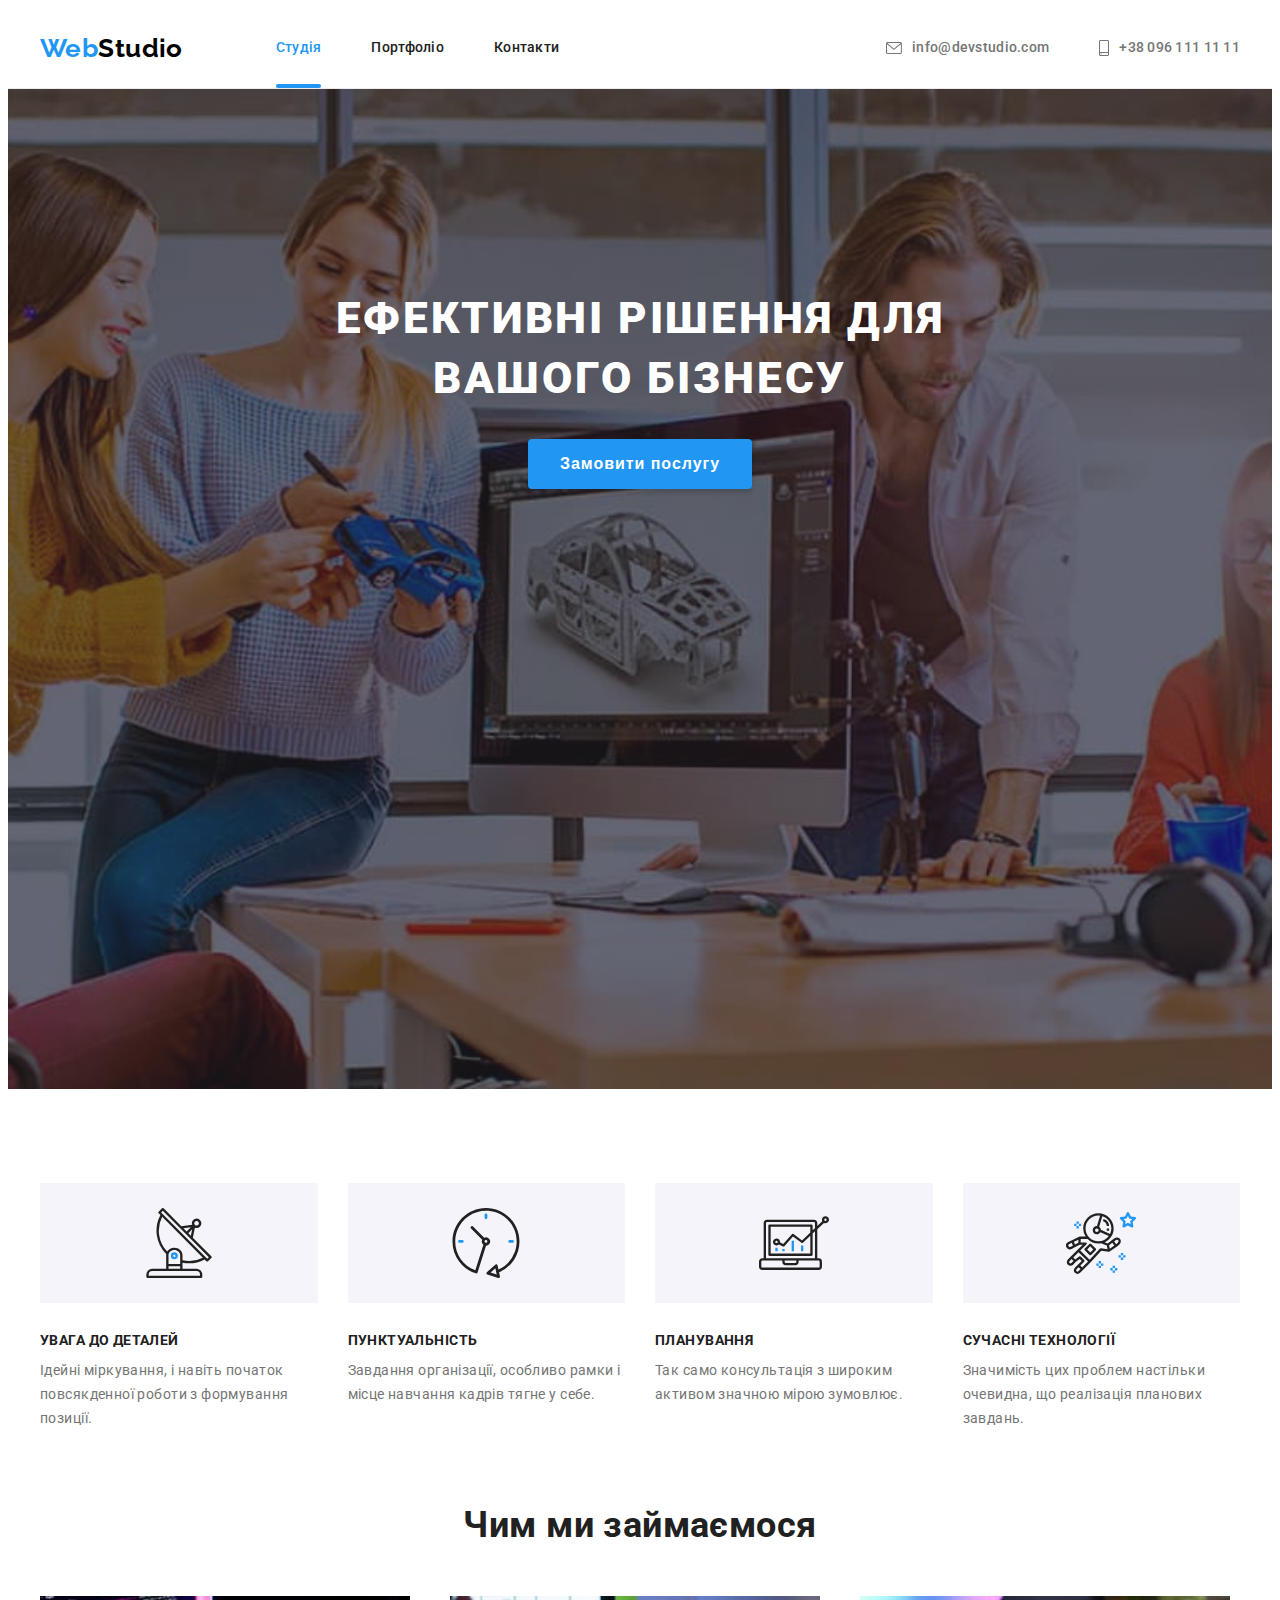
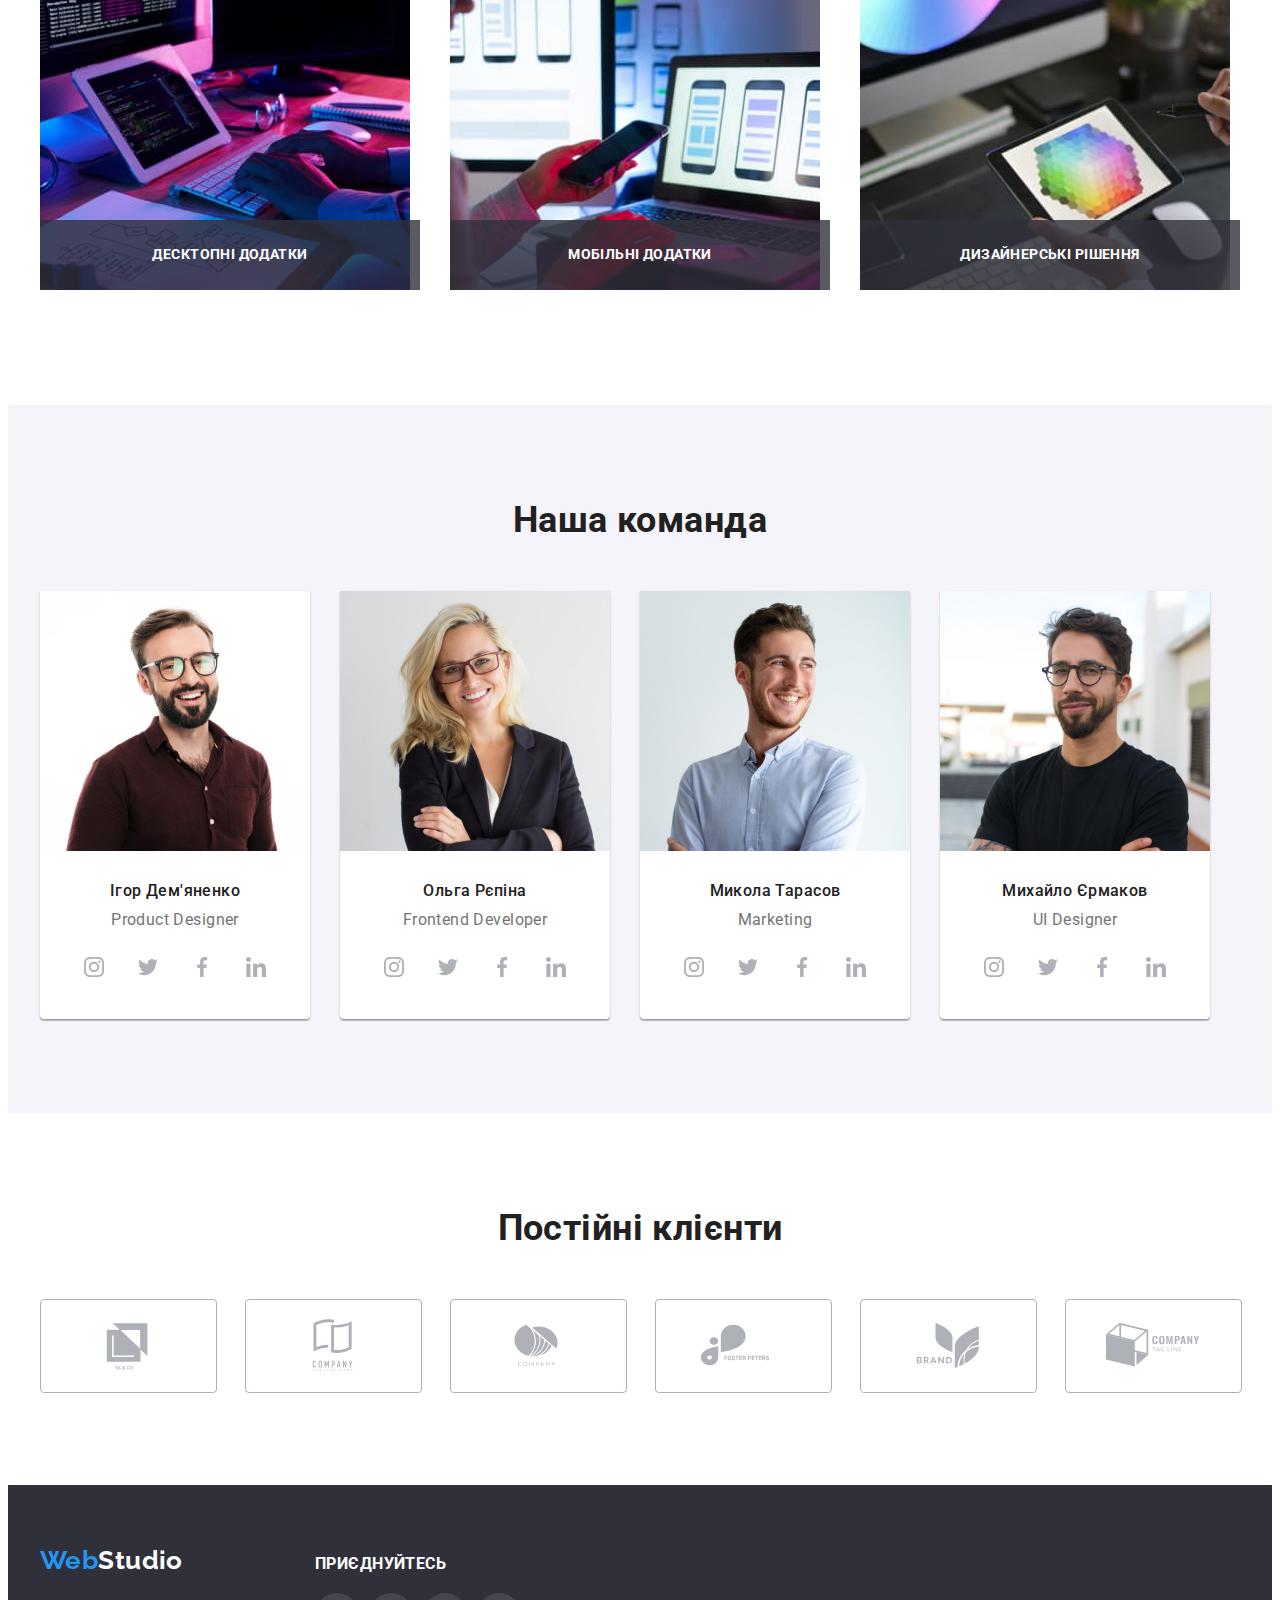
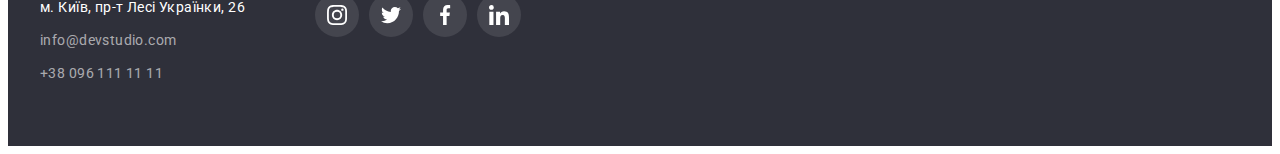
==== index.html @ 8280f0f4 "Initial commit" ====
<!DOCTYPE html>
<html lang="uk">
   <head>
      <meta charset="UTF-8" />
      <meta http-equiv="X-UA-Compatible" content="IE=edge" />
      <meta name="viewport" content="width=device-width, initial-scale=1.0" />
      <title>WebStudio</title>
      <link rel="preconnect" href="https://fonts.googleapis.com" />
      <link rel="preconnect" href="https://fonts.gstatic.com" crossorigin />
      <link
         href="https://fonts.googleapis.com/css2?family=Raleway:wght@700&family=Roboto:wght@400;500;700;900&display=swap"
         rel="stylesheet"
      />
      <link
         rel="stylesheet"
         href="https://cdnjs.cloudflare.com/ajax/libs/modern-normalize/1.1.0/modern-normalize.min.css"
         integrity="sha512-wpPYUAdjBVSE4KJnH1VR1HeZfpl1ub8YT/NKx4PuQ5NmX2tKuGu6U/JRp5y+Y8XG2tV+wKQpNHVUX03MfMFn9Q=="
         crossorigin="anonymous"
         referrerpolicy="no-referrer"
      />
      <link rel="stylesheet" href="./css/styles.css" />
   </head>
   <body>
      <!-- header -->
      <header class="page-header">
         <div class="container">
            <nav class="nav">
               <a href="./index.html" class="logo link">
                  <span>Web</span>Studio
               </a>
               <ul class="nav-list list">
                  <li class="nav-item">
                     <a href="./index.html" class="nav-link link current"
                        >Студія</a
                     >
                  </li>
                  <li class="nav-item">
                     <a href="./portfolio.html" class="nav-link link"
                        >Портфоліо</a
                     >
                  </li>
                  <li class="nav-item">
                     <a href="#" class="nav-link link">Контакти</a>
                  </li>
               </ul>
            </nav>
            <ul class="header-contacts-list list">
               <li class="header-contacts-item">
                  <a
                     href="mailto:info@devstudio.com"
                     class="header-contacts-link link"
                  >
                     <svg width="16px" height="12px" class="contacts-icon">
                        <use href="./images/icons.svg#icon-envelope"></use>
                     </svg>
                     info@devstudio.com</a
                  >
               </li>
               <li class="header-contacts-item">
                  <a href="tel:+380961111111" class="header-contacts-link link"
                     ><svg width="10px" height="16px" class="contacts-icon">
                        <use
                           href="./images/icons.svg#icon-smartphone"
                        ></use></svg
                     >+38 096 111 11 11</a
                  >
               </li>
            </ul>
         </div>
      </header>

      <main>
         <!-- hero -->
         <section class="section hero">
            <h1 class="hero-title">Ефективні рішення для вашого бізнесу</h1>
            <button type="button" class="hero-button" data-modal-open>
               Замовити послугу
            </button>
         </section>

         <!-- features -->
         <section class="section features">
            <h2 class="visually-hidden">Наші переваги</h2>
            <div class="container">
               <ul class="feature-list list">
                  <li class="feature-item">
                     <div class="feature-box">
                        <svg class="feature-icon">
                           <use href="./images/icons.svg#icon-antenna"></use>
                        </svg>
                     </div>
                     <h3 class="feature-title title">Увага до деталей</h3>
                     <p class="text">
                        Ідейні міркування, і навіть початок повсякденної роботи
                        з формування позиції.
                     </p>
                  </li>
                  <li class="feature-item">
                     <div class="feature-box">
                        <svg class="feature-icon">
                           <use href="./images/icons.svg#icon-clock"></use>
                        </svg>
                     </div>
                     <h3 class="feature-title title">Пунктуальність</h3>
                     <p class="text">
                        Завдання організації, особливо рамки і місце навчання
                        кадрів тягне у себе.
                     </p>
                  </li>
                  <li class="feature-item">
                     <div class="feature-box">
                        <svg class="feature-icon">
                           <use href="./images/icons.svg#icon-diagram"></use>
                        </svg>
                     </div>
                     <h3 class="feature-title title">Планування</h3>
                     <p class="text">
                        Так само консультація з широким активом значною мірою
                        зумовлює.
                     </p>
                  </li>
                  <li class="feature-item">
                     <div class="feature-box">
                        <svg class="feature-icon">
                           <use href="./images/icons.svg#icon-astronaut"></use>
                        </svg>
                     </div>
                     <h3 class="feature-title title">Сучасні технології</h3>
                     <p class="text">
                        Значимість цих проблем настільки очевидна, що реалізація
                        планових завдань.
                     </p>
                  </li>
               </ul>
            </div>
         </section>

         <!-- occupation -->
         <section class="section occupation">
            <div class="container">
               <h2 class="section-title title">Чим ми займаємося</h2>
               <ul class="occupation-list list">
                  <li class="occupation-item">
                     <div class="occupation-thumb">
                        <img
                           src="./images/studio/occupation/ocupation-1.jpg"
                           alt="Людина набирає текст з клавіатури"
                           width="370"
                           height="294"
                        />
                        <div class="occupation-label">
                           <h3 class="occupation-title">Десктопні додатки</h3>
                        </div>
                     </div>
                  </li>
                  <li class="occupation-item">
                     <div class="occupation-thumb">
                        <img
                           src="./images/studio/occupation/ocupation-2.jpg"
                           alt="Людина працює з телефоном і ноутбуком"
                           width="370"
                           height="294"
                        />
                        <div class="occupation-label">
                           <h3 class="occupation-title">Мобільні додатки</h3>
                        </div>
                     </div>
                  </li>
                  <li class="occupation-item">
                     <div class="occupation-thumb">
                        <img
                           src="./images/studio/occupation/ocupation-3.jpg"
                           alt="Палітра кольорів, відкрита на планшеті"
                           width="370"
                           height="294"
                        />
                        <div class="occupation-label">
                           <h3 class="occupation-title">
                              Дизайнерські рішення
                           </h3>
                        </div>
                     </div>
                  </li>
               </ul>
            </div>
         </section>

         <!-- team -->
         <section class="section team">
            <div class="container">
               <h2 class="section-title title">Наша команда</h2>
               <ul class="team-list list">
                  <li class="team-card">
                     <img
                        src="./images/studio/team/teammate-1.jpg"
                        alt="Усміхнений хлопець в окулярах"
                        width="270"
                     />
                     <div class="team-card-text">
                        <h3 class="team-card-title title">Ігор Дем'яненко</h3>
                        <p lang="en">Product Designer</p>
                        <ul class="team-social-list list">
                           <li class="team-social-item">
                              <a
                                 href="#"
                                 rel="noopener nofollow noreferrer"
                                 class="team-social-link link"
                                 ><svg class="team-social-icon">
                                    <use
                                       href="./images/icons.svg#icon-instagram"
                                    ></use></svg
                              ></a>
                           </li>
                           <li class="team-social-item">
                              <a
                                 href="#"
                                 rel="noopener nofollow noreferrer"
                                 class="team-social-link link"
                                 ><svg class="team-social-icon">
                                    <use
                                       href="./images/icons.svg#icon-twitter"
                                    ></use></svg
                              ></a>
                           </li>
                           <li class="team-social-item">
                              <a
                                 href="#"
                                 rel="noopener nofollow noreferrer"
                                 class="team-social-link link"
                                 ><svg class="team-social-icon">
                                    <use
                                       href="./images/icons.svg#icon-facebook"
                                    ></use></svg
                              ></a>
                           </li>
                           <li class="team-social-item">
                              <a
                                 href="#"
                                 rel="noopener nofollow noreferrer"
                                 class="team-social-link link"
                                 ><svg class="team-social-icon">
                                    <use
                                       href="./images/icons.svg#icon-linkedin"
                                    ></use></svg
                              ></a>
                           </li>
                        </ul>
                     </div>
                  </li>
                  <li class="team-card">
                     <img
                        src="./images/studio/team/teammate-2.jpg"
                        alt="Усміхнена блондинка в окулярах"
                        width="270"
                     />
                     <div class="team-card-text">
                        <h3 class="team-card-title title">Ольга Рєпіна</h3>
                        <p lang="en">Frontend Developer</p>
                        <ul class="team-social-list list">
                           <li class="team-social-item">
                              <a
                                 href="#"
                                 rel="noopener nofollow noreferrer"
                                 class="team-social-link link"
                                 ><svg class="team-social-icon">
                                    <use
                                       href="./images/icons.svg#icon-instagram"
                                    ></use></svg
                              ></a>
                           </li>
                           <li class="team-social-item">
                              <a
                                 href="#"
                                 rel="noopener nofollow noreferrer"
                                 class="team-social-link link"
                                 ><svg class="team-social-icon">
                                    <use
                                       href="./images/icons.svg#icon-twitter"
                                    ></use></svg
                              ></a>
                           </li>
                           <li class="team-social-item">
                              <a
                                 href="#"
                                 rel="noopener nofollow noreferrer"
                                 class="team-social-link link"
                                 ><svg class="team-social-icon">
                                    <use
                                       href="./images/icons.svg#icon-facebook"
                                    ></use></svg
                              ></a>
                           </li>
                           <li class="team-social-item">
                              <a
                                 href="#"
                                 rel="noopener nofollow noreferrer"
                                 class="team-social-link link"
                                 ><svg class="team-social-icon">
                                    <use
                                       href="./images/icons.svg#icon-linkedin"
                                    ></use></svg
                              ></a>
                           </li>
                        </ul>
                     </div>
                  </li>
                  <li class="team-card">
                     <img
                        src="./images/studio/team/teammate-3.jpg"
                        alt="Усміхнений хлопець дивиться в бік"
                        width="270"
                     />
                     <div class="team-card-text">
                        <h3 class="team-card-title title">Микола Тарасов</h3>
                        <p lang="en">Marketing</p>
                        <ul class="team-social-list list">
                           <li class="team-social-item">
                              <a
                                 href="#"
                                 rel="noopener nofollow noreferrer"
                                 class="team-social-link link"
                                 ><svg class="team-social-icon">
                                    <use
                                       href="./images/icons.svg#icon-instagram"
                                    ></use></svg
                              ></a>
                           </li>
                           <li class="team-social-item">
                              <a
                                 href="#"
                                 rel="noopener nofollow noreferrer"
                                 class="team-social-link link"
                                 ><svg class="team-social-icon">
                                    <use
                                       href="./images/icons.svg#icon-twitter"
                                    ></use></svg
                              ></a>
                           </li>
                           <li class="team-social-item">
                              <a
                                 href="#"
                                 rel="noopener nofollow noreferrer"
                                 class="team-social-link link"
                                 ><svg class="team-social-icon">
                                    <use
                                       href="./images/icons.svg#icon-facebook"
                                    ></use></svg
                              ></a>
                           </li>
                           <li class="team-social-item">
                              <a
                                 href="#"
                                 rel="noopener nofollow noreferrer"
                                 class="team-social-link link"
                                 ><svg class="team-social-icon">
                                    <use
                                       href="./images/icons.svg#icon-linkedin"
                                    ></use></svg
                              ></a>
                           </li>
                        </ul>
                     </div>
                  </li>
                  <li class="team-card">
                     <img
                        src="./images/studio/team/teammate-4.jpg"
                        alt="Хлопець в окулярах з хитрою усмішкою"
                        width="270"
                     />
                     <div class="team-card-text">
                        <h3 class="team-card-title title">Михайло Єрмаков</h3>
                        <p lang="en">UI Designer</p>
                        <ul class="team-social-list list">
                           <li class="team-social-item">
                              <a
                                 href="#"
                                 rel="noopener nofollow noreferrer"
                                 class="team-social-link link"
                                 ><svg class="team-social-icon">
                                    <use
                                       href="./images/icons.svg#icon-instagram"
                                    ></use></svg
                              ></a>
                           </li>
                           <li class="team-social-item">
                              <a
                                 href="#"
                                 rel="noopener nofollow noreferrer"
                                 class="team-social-link link"
                                 ><svg class="team-social-icon">
                                    <use
                                       href="./images/icons.svg#icon-twitter"
                                    ></use></svg
                              ></a>
                           </li>
                           <li class="team-social-item">
                              <a
                                 href="#"
                                 rel="noopener nofollow noreferrer"
                                 class="team-social-link link"
                                 ><svg class="team-social-icon">
                                    <use
                                       href="./images/icons.svg#icon-facebook"
                                    ></use></svg
                              ></a>
                           </li>
                           <li class="team-social-item">
                              <a
                                 href="#"
                                 rel="noopener nofollow noreferrer"
                                 class="team-social-link link"
                                 ><svg class="team-social-icon">
                                    <use
                                       href="./images/icons.svg#icon-linkedin"
                                    ></use></svg
                              ></a>
                           </li>
                        </ul>
                     </div>
                  </li>
               </ul>
            </div>
         </section>

         <section class="section clients">
            <div class="container">
               <h2 class="section-title title">Постійні клієнти</h2>
               <ul class="clients-list list">
                  <li class="clients-item">
                     <a
                        href="#"
                        rel="noopener nofollow noreferrer"
                        class="clients-link link"
                     >
                        <svg class="clients-icon">
                           <use href="./images/icons.svg#icon-logo-first"></use>
                        </svg>
                     </a>
                  </li>
                  <li class="clients-item">
                     <a
                        href="#"
                        rel="noopener nofollow noreferrer"
                        class="clients-link link"
                     >
                        <svg class="clients-icon">
                           <use
                              href="./images/icons.svg#icon-logo-second"
                           ></use>
                        </svg>
                     </a>
                  </li>
                  <li class="clients-item">
                     <a
                        href="#"
                        rel="noopener nofollow noreferrer"
                        class="clients-link link"
                     >
                        <svg class="clients-icon">
                           <use href="./images/icons.svg#icon-logo-third"></use>
                        </svg>
                     </a>
                  </li>
                  <li class="clients-item">
                     <a
                        href="#"
                        rel="noopener nofollow noreferrer"
                        class="clients-link link"
                     >
                        <svg class="clients-icon">
                           <use href="./images/icons.svg#icon-logo-forth"></use>
                        </svg>
                     </a>
                  </li>
                  <li class="clients-item">
                     <a
                        href="#"
                        rel="noopener nofollow noreferrer"
                        class="clients-link link"
                     >
                        <svg class="clients-icon">
                           <use href="./images/icons.svg#icon-logo-fifth"></use>
                        </svg>
                     </a>
                  </li>
                  <li class="clients-item">
                     <a
                        href="#"
                        rel="noopener nofollow noreferrer"
                        class="clients-link link"
                     >
                        <svg class="clients-icon">
                           <use href="./images/icons.svg#icon-logo-sixth"></use>
                        </svg>
                     </a>
                  </li>
               </ul>
            </div>
         </section>
      </main>

      <footer class="footer">
         <div class="container-wrap container">
            <div class="footer-contacts">
               <a href="./index.html" class="logo link"
                  ><span>Web</span>Studio
               </a>
               <address>
                  <ul class="footer-contacts-list list">
                     <li>
                        <a
                           href="https://goo.gl/maps/rV1uZb9G3z83WBQQ9"
                           target="_blank"
                           rel="noopener noreferrer nofollow"
                           class="footer-address link"
                           >м. Київ, пр-т Лесі Українки, 26</a
                        >
                     </li>
                     <li class="footer-contacts-item">
                        <a
                           href="mailto:info@devstudio.com"
                           class="footer-mail link"
                           >info@devstudio.com</a
                        >
                     </li>
                     <li>
                        <a href="tel:+380961111111" class="footer-tel link"
                           >+38 096 111 11 11</a
                        >
                     </li>
                  </ul>
               </address>
            </div>
            <div class="footer-social-wrap">
               <h3>Приєднуйтесь</h3>
               <div class="footer-social">
                  <ul class="footer-social-list list">
                     <li class="footer-social-item">
                        <a
                           href="#"
                           rel="noopener nofollow noreferrer"
                           class="footer-social-link link"
                           ><svg class="footer-social-icon">
                              <use
                                 href="./images/icons.svg#icon-instagram"
                              ></use></svg
                        ></a>
                     </li>
                     <li class="footer-social-item">
                        <a
                           href="#"
                           rel="noopener nofollow noreferrer"
                           class="footer-social-link link"
                           ><svg class="footer-social-icon">
                              <use
                                 href="./images/icons.svg#icon-twitter"
                              ></use></svg
                        ></a>
                     </li>
                     <li class="footer-social-item">
                        <a
                           href="#"
                           rel="noopener nofollow noreferrer"
                           class="footer-social-link link"
                           ><svg class="footer-social-icon">
                              <use
                                 href="./images/icons.svg#icon-facebook"
                              ></use></svg
                        ></a>
                     </li>
                     <li class="footer-social-item">
                        <a
                           href="#"
                           rel="noopener nofollow noreferrer"
                           class="footer-social-link link"
                           ><svg class="footer-social-icon">
                              <use
                                 href="./images/icons.svg#icon-linkedin"
                              ></use></svg
                        ></a>
                     </li>
                  </ul>
               </div>
            </div>
         </div>
      </footer>

      <!-- modal -->
      <div class="backdrop is-hidden" data-modal>
         <div class="modal">
            <button type="button" class="modal-btn" data-modal-close>
               <svg width="18" height="18">
                  <use href="./images/icons.svg#icon-close"></use>
               </svg>
            </button>
         </div>
      </div>
      <script src="./js/modal.js"></script>
   </body>
</html>
---- css/styles.css ----
:root {
   --primary-text-color: #757575;
   --title-text-color: #212121;
   --accent-color: #2196f3;
   --light-auxiliary-color: #ffffff;
   --dark-auxiliary-color: #000000;
   --light-background-color: #f5f4fa;
   --dark-background-color: #2f303a;
   --icons-color: #afb1b8;
}

body {
   color: var(--primary-text-color);
   background-color: var(--light-auxiliary-color);
   font-family: "Roboto", sans-serif;
   font-size: 14px;
   letter-spacing: 0.03em;
}

/* reset */
p,
h1,
h2,
h3,
h4,
h5,
h6 {
   margin: 0;
}
ul,
ol {
   margin: 0;
   padding-left: 0;
}
button {
   cursor: pointer;
}
address {
   font-style: normal;
}
img {
   display: block;
   max-width: 100%;
   height: auto;
}

/* utils */
.link {
   text-decoration: none;
}

.list {
   list-style-type: none;
}

.title {
   color: var(--title-text-color);
}

.section {
   padding-top: 94px;
   padding-bottom: 94px;
}

.container {
   margin-left: auto;
   margin-right: auto;
   padding-right: 15px;
   padding-left: 15px;
   width: 1200px;
}

.button {
   padding: 6px 22px;
   border-radius: 4px;
   border-width: 0;
}

/* visually-hidden-titles*/
.visually-hidden {
   position: absolute;
   width: 1px;
   height: 1px;
   margin: -1px;
   border: 0;
   padding: 0;

   white-space: nowrap;
   clip-path: inset(100%);
   clip: rect(0 0 0 0);
   overflow: hidden;
}

/* logo */
.logo {
   color: var(--dark-auxiliary-color);
   font-family: "Raleway";
   font-weight: 700;
   font-size: 26px;
   line-height: 1.19;
}

.logo span {
   color: var(--accent-color);
}

/* header */
.page-header {
   border-bottom: 1px solid #ececec;
}

.page-header > .container {
   display: flex;
   justify-content: space-between;
   align-items: center;
}
.nav {
   display: flex;
   gap: 93px;
   align-items: center;
}

.nav-list {
   display: flex;
   gap: 50px;
}

.nav-link,
.header-contacts-link {
   line-height: 1.14;
   letter-spacing: 0.02em;
   font-weight: 500;

   transition: color 250ms cubic-bezier(0.4, 0, 0.2, 1);
}

.nav-item {
   position: relative;
}

.nav-link {
   display: block;
   padding-top: 32px;
   padding-bottom: 32px;

   color: var(--title-text-color);

   transition: color 250ms cubic-bezier(0.4, 0, 0.2, 1);
}

.nav-link.current::after {
   content: "";
   position: absolute;
   left: 0;
   bottom: 0;

   width: 100%;
   height: 4px;

   background-color: var(--accent-color);
   border-radius: 2px;
}

.header-contacts-list {
   display: flex;
   gap: 50px;
}

.header-contacts-link {
   display: flex;
   gap: 10px;
   align-items: center;
   color: var(--primary-text-color);
}

.contacts-icon {
   fill: currentColor;
}

.nav-link:hover,
.nav-link:focus,
.nav-link:active,
.nav-link.current,
.header-contacts-link:hover,
.header-contacts-link:focus {
   color: var(--accent-color);
}

/* hero*/
.hero {
   padding-top: 200px;
   padding-bottom: 200px;
   max-width: 1600px;
   height: 600px;
   margin-left: auto;
   margin-right: auto;

   background-color: var(--dark-background-color);
   background-image: linear-gradient(
         rgba(47, 48, 58, 0.4),
         rgba(47, 48, 58, 0.4)
      ),
      url(../images/studio/hero/overlay.jpg);
   background-repeat: no-repeat;
   background-position: center;
   background-size: cover;
   text-align: center;
}

.hero-title {
   margin-bottom: 30px;
   margin-right: auto;
   margin-left: auto;
   max-width: 696px;

   color: var(--light-auxiliary-color);
   font-weight: 900;
   font-size: 44px;
   line-height: 1.36;
   letter-spacing: 0.06em;
   text-transform: uppercase;
}

.hero-button {
   padding: 10px 32px;

   background: var(--accent-color);
   box-shadow: 0px 4px 4px rgba(0, 0, 0, 0.15);
   border-radius: 4px;
   border-width: 0;
   color: var(--light-auxiliary-color);
   font-weight: 700;
   font-size: 16px;
   line-height: 1.87;
   text-align: center;
   letter-spacing: 0.06em;
}

.hero-button:active {
   background-color: #188ce8;
}

/* features */
.features {
   padding-bottom: 73px;
}

.feature-list {
   display: flex;
   gap: 30px;
}

.feature-item {
   width: calc((100% - 90px) / 4);
}

.feature-box {
   width: 100%;
   height: 120px;
   background-color: var(--light-background-color);
   display: flex;
   justify-content: center;
   align-items: center;
   margin-bottom: 30px;
}

.feature-icon {
   width: 70px;
   height: 70px;
}

.feature-title {
   margin-bottom: 10px;

   font-size: 14px;
   line-height: 1.14;
   text-transform: uppercase;
}

.feature-list .text {
   line-height: 1.71;
}

/* -------------occupation-------------- */
.occupation {
   padding-top: 0;
   padding-bottom: 115px;
}

.section-title {
   margin-bottom: 50px;

   font-size: 36px;
   line-height: 1.17;
   text-align: center;
}

.occupation-list {
   display: flex;
   gap: 30px;
}

.occupation-item {
   width: calc((100% - 60px) / 3);
}

.occupation-thumb {
   position: relative;
   width: 100%;
}

.occupation-label {
   width: 100%;
   height: 70px;
   position: absolute;
   bottom: 0;
   background-image: linear-gradient(
      rgba(47, 48, 58, 0.8),
      rgba(47, 48, 58, 0.8)
   );
   display: flex;
   justify-content: center;
   align-items: center;
}

.occupation-title {
   text-transform: uppercase;
   color: var(--light-auxiliary-color);
   font-size: 14px;
   line-height: 1.14;
}

/* -----------------team----------------- */
.team {
   background-color: var(--light-background-color);
}

.team-list {
   display: flex;
   gap: 30px;
}

.team-card {
   width: calc((100% -60px) / 4);
   background-color: var(--light-auxiliary-color);
   box-shadow: 0px 1px 3px rgba(0, 0, 0, 0.12), 0px 1px 1px rgba(0, 0, 0, 0.14),
      0px 2px 1px rgba(0, 0, 0, 0.2);
   border-radius: 0px 0px 4px 4px;
}

.team-card-text {
   padding-top: 30px;
   padding-bottom: 30px;
}

.team-card-title {
   margin-bottom: 10px;

   font-weight: 500;
   font-size: 16px;
   line-height: 1.19;
   text-align: center;
}

.team-card p {
   font-size: 16px;
   line-height: 1.19;
   text-align: center;
   margin-bottom: 16px;
}

.team-social-list {
   display: flex;
   gap: 10px;
   justify-content: center;
   align-items: center;
}

.team-social-link {
   display: flex;
   justify-content: center;
   align-items: center;

   width: 44px;
   height: 44px;

   color: var(--icons-color);
   border-radius: 50%;

   transition: background-color 250ms cubic-bezier(0.4, 0, 0.2, 1),
      color 250ms cubic-bezier(0.4, 0, 0.2, 1);
}

.team-social-icon {
   width: 20px;
   height: 20px;
   fill: currentColor;
}

.team-social-link:hover,
.team-social-link:focus {
   background-color: var(--accent-color);
   color: var(--light-auxiliary-color);
}

/* clients */

.clients-list {
   display: flex;
   gap: 30px;
}

.clients-item {
   width: calc((100% - 150px) / 6);
   height: 92px;
}

.clients-link {
   width: 100%;
   height: 100%;

   display: flex;
   justify-content: center;
   align-items: center;

   color: var(--icons-color);
   border: 1px solid var(--icons-color);
   border-radius: 4px;

   transition: border-color 250ms cubic-bezier(0.4, 0, 0.2, 1),
      color 250ms cubic-bezier(0.4, 0, 0.2, 1);
}

.clients-icon {
   width: 106px;
   height: 60px;
   fill: currentColor;
}

.clients-link:hover,
.clients-link:focus {
   color: var(--accent-color);
   border-color: var(--accent-color);
}

/* portfolio*/
/* filters */
.filter-list {
   margin-bottom: 50px;
   display: flex;
   justify-content: center;
   gap: 8px;
}

.filter-list .button {
   background-color: var(--light-background-color);
   color: var(--title-text-color);
   font-style: normal;
   font-weight: 500;
   font-size: 16px;
   line-height: 1.62;

   transition: background-color 250ms cubic-bezier(0.4, 0, 0.2, 1),
      color 250ms cubic-bezier(0.4, 0, 0.2, 1),
      box-shadow 250ms cubic-bezier(0.4, 0, 0.2, 1);
}

.filter-list .button:hover,
.filter-list .button:focus,
.filter-list .button:active {
   background-color: var(--accent-color);
   color: var(--light-auxiliary-color);
   box-shadow: 0px 3px 1px rgba(0, 0, 0, 0.1), 0px 1px 2px rgba(0, 0, 0, 0.08),
      0px 2px 2px rgba(0, 0, 0, 0.12);
}

/* examples */
.example-list {
   display: flex;
   flex-wrap: wrap;
   gap: 30px;
}

.example-item {
   width: calc((100% - 60px) / 3);
}

.example-item-text {
   padding: 24px 20px;
   border-bottom: 1px solid #eeeeee;
}

.example-overlay-thumb {
   position: relative;
   width: 100%;
   overflow: hidden;
}

.example-hover-overlay {
   position: absolute;
   top: 0;
   right: 0;
   transform: translateY(100%);

   width: 100%;
   height: 100%;
   background-color: rgba(33, 150, 243, 0.9);

   transition: transform 250ms cubic-bezier(0.4, 0, 0.2, 1);
}

.example-hover-overlay .overlay-text {
   padding: 63px 24px;
   font-size: 18px;
   line-height: calc(28 / 18);
   color: var(--light-auxiliary-color);
}

.example-list-title {
   margin-bottom: 4px;
   font-size: 18px;
   line-height: 2;
   letter-spacing: 0.06em;
}

.example-list p {
   color: var(--primary-text-color);
   font-size: 16px;
   line-height: 1.87;
}

.example-link {
   display: block;
   background-color: var(--light-auxiliary-color);

   transition: box-shadow 250ms cubic-bezier(0.4, 0, 0.2, 1);
}

.example-link:hover {
   box-shadow: 0px 1px 1px rgba(0, 0, 0, 0.12), 0px 4px 4px rgba(0, 0, 0, 0.06),
      1px 4px 6px rgba(0, 0, 0, 0.16);
}

.example-link:hover .example-hover-overlay {
   transform: translateY(0);
}
/* ----------------footer---------------- */
.footer {
   background-color: var(--dark-background-color);
   padding-top: 60px;
   padding-bottom: 60px;
}

.container-wrap {
   display: flex;
   gap: 70px;
}

.footer .logo {
   display: block;
   margin-bottom: 20px;
   color: var(--light-auxiliary-color);
}

.footer-contacts-list .link {
   display: block;

   font-style: normal;
   line-height: 1.71;

   transition: color 250ms cubic-bezier(0.4, 0, 0.2, 1);
}

.footer-address {
   color: var(--light-auxiliary-color);
}

.footer-mail,
.footer-tel {
   color: rgba(255, 255, 255, 0.6);
}

.footer-contacts-list .link:hover,
.footer-contacts-list .link:focus {
   color: var(--accent-color);
}

.footer-contacts-item {
   margin-top: 9px;
   margin-bottom: 9px;
}

.container-wrap {
   display: flex;
   gap: 70px;
   align-items: baseline;
}

.footer-social-wrap > h3 {
   text-transform: uppercase;
   color: var(--light-auxiliary-color);
   margin-bottom: 20px;
}

.footer-social {
   width: 206px;
}

.footer-social-list {
   display: flex;
   gap: 10px;
   justify-content: center;
   align-items: center;
}

.footer-social-item {
   width: 44px;
   height: 44px;
}

.footer-social-link {
   width: 100%;
   height: 100%;

   display: flex;
   justify-content: center;
   align-items: center;

   color: var(--light-auxiliary-color);
   background-color: rgba(255, 255, 255, 0.1);
   border-radius: 50%;

   transition: background-color 250ms cubic-bezier(0.4, 0, 0.2, 1);
}

.footer-social-icon {
   width: 20px;
   height: 20px;
   fill: currentColor;
}

.footer-social-link:hover,
.footer-social-link:focus {
   background-color: var(--accent-color);
}

/* modal */

.backdrop {
   position: fixed;
   top: 0;
   left: 0;

   width: 100%;
   height: 100%;

   background-color: rgba(0, 0, 0, 0.5);

   transition: opacity 250ms cubic-bezier(0.4, 0, 0.2, 1),
      visability 250ms cubic-bezier(0.4, 0, 0.2, 1);
}

.backdrop.is-hidden {
   visibility: hidden;
   opacity: 0;
   pointer-events: none;
}

.modal {
   position: absolute;
   top: 50%;
   left: 50%;
   transform: translate(-50%, -50%);

   width: 528px;
   height: 581px;

   background-color: var(--light-auxiliary-color);
}

.modal-btn {
   position: absolute;
   top: 8px;
   right: 8px;

   width: 30px;
   height: 30px;
   border: 1px solid rgba(0, 0, 0, 0.1);
   border-radius: 50%;

   background-color: var(--light-auxiliary-color);

   display: flex;
   justify-content: center;
   align-items: center;
}
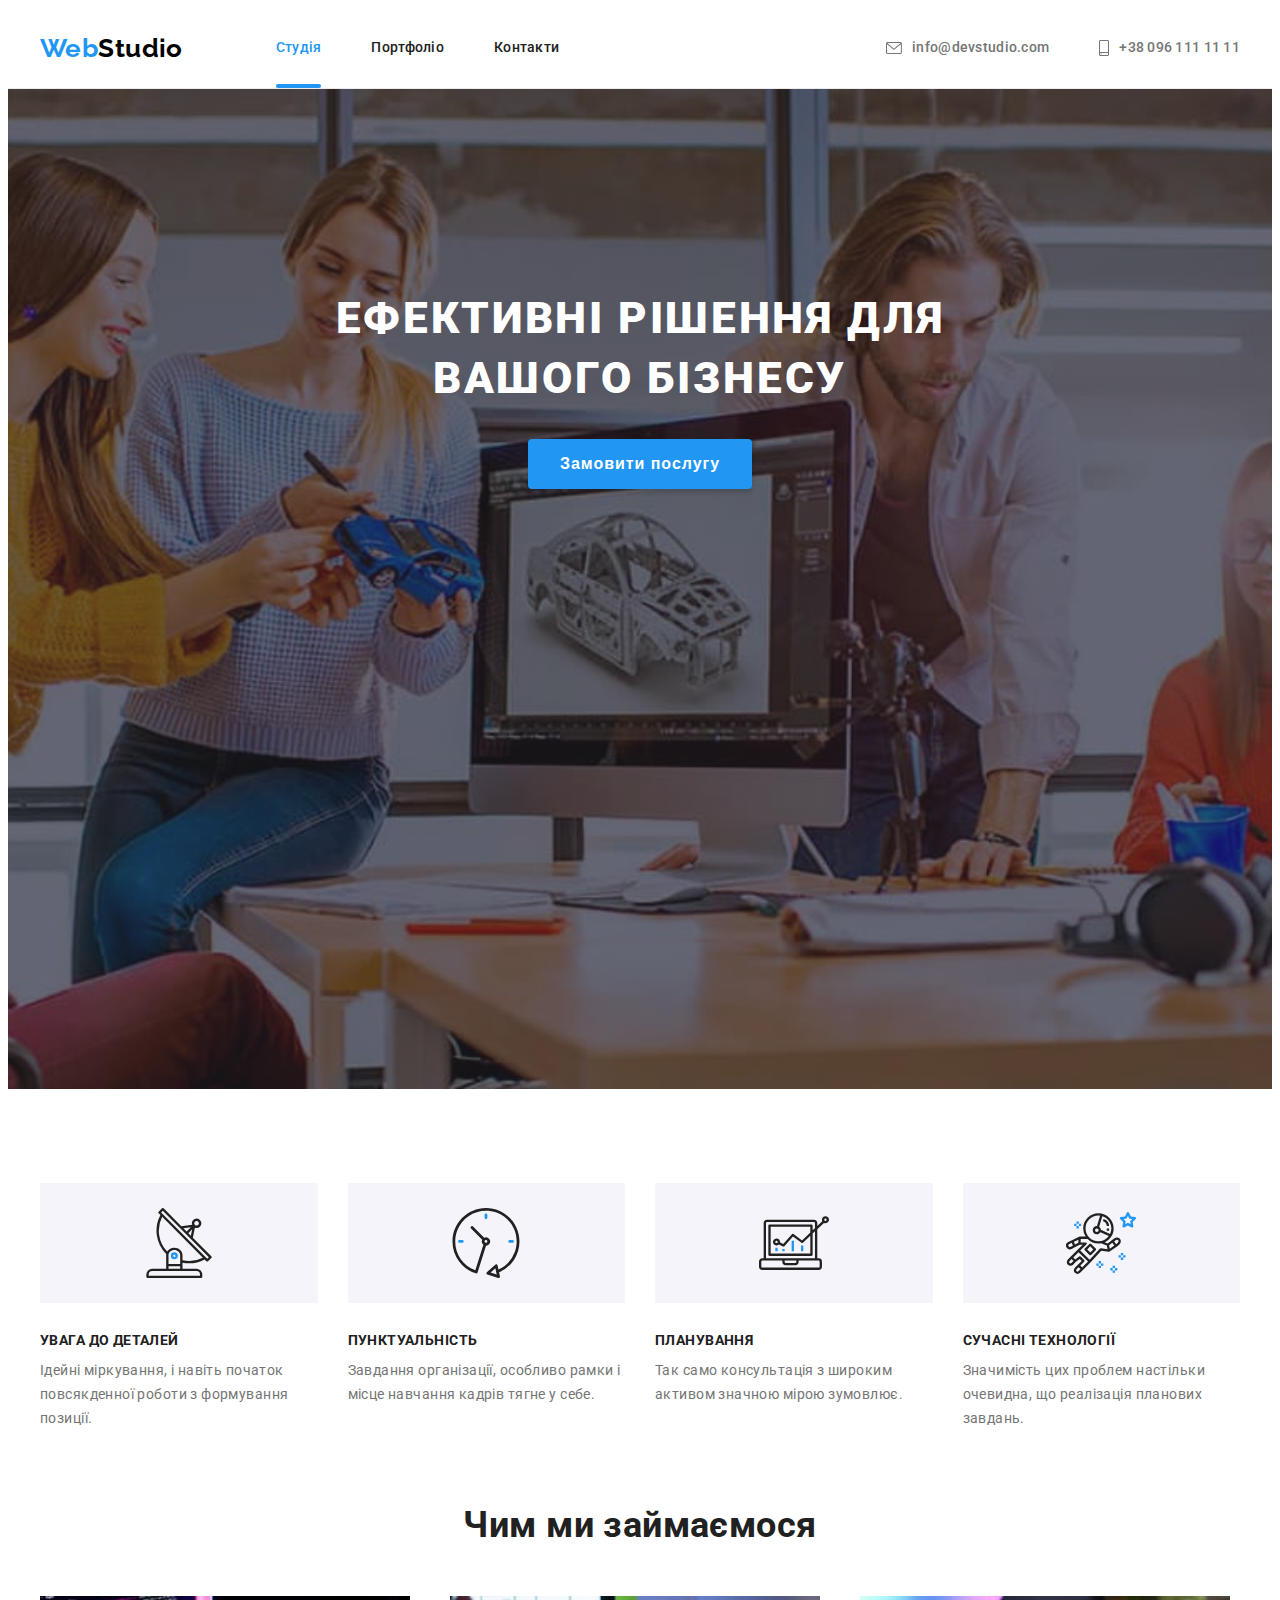
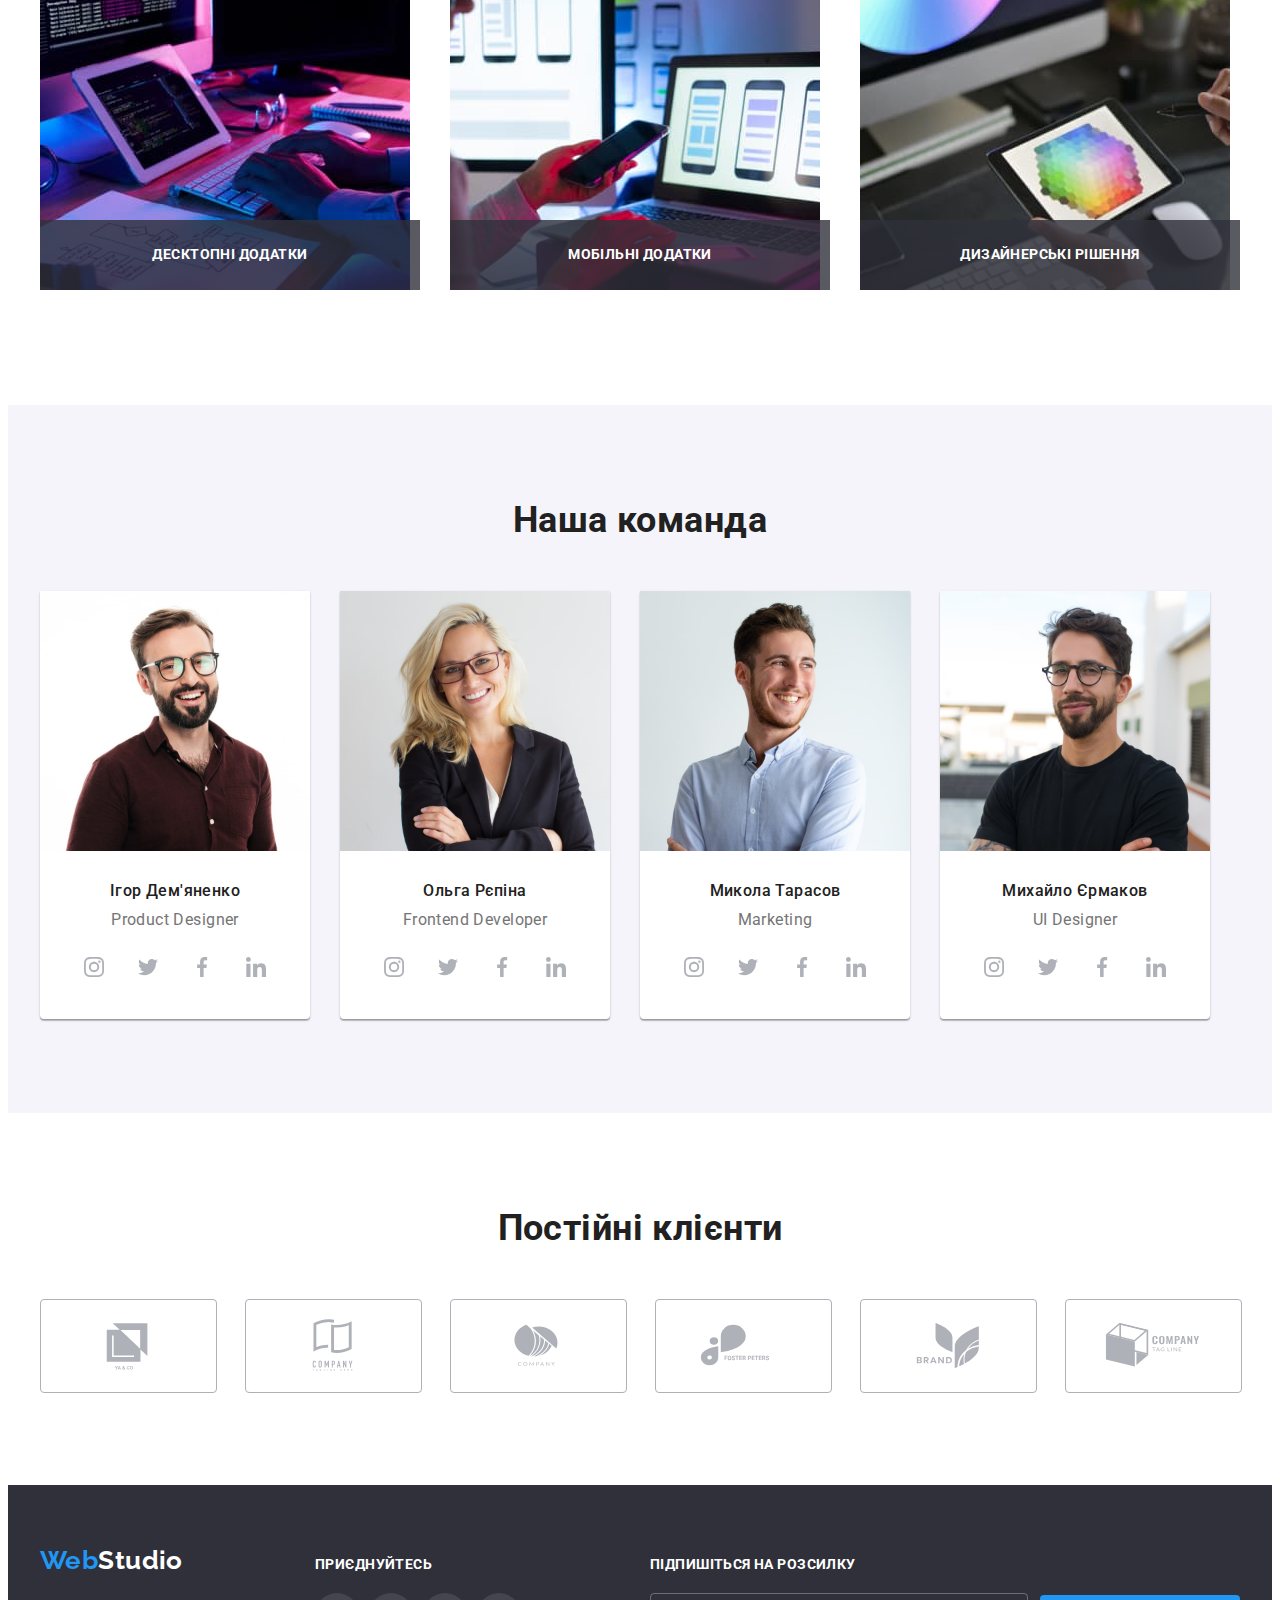
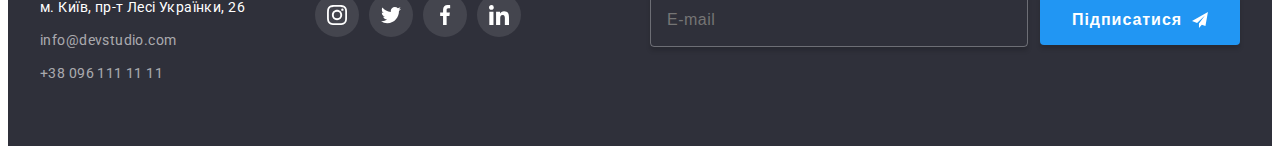
==== commit 1198b6a3: "add footer-form" ====
--- a/index.html
+++ b/index.html
@@ -422,6 +422,7 @@
             </div>
          </section>
 
+         <!-- clients -->
          <section class="section clients">
             <div class="container">
                <h2 class="section-title title">Постійні клієнти</h2>
@@ -532,7 +533,8 @@
                </address>
             </div>
             <div class="footer-social-wrap">
-               <h3>Приєднуйтесь</h3>
+               <p class="footer-motivation">Приєднуйтесь</p>
+               <p></p>
                <div class="footer-social">
                   <ul class="footer-social-list list">
                      <li class="footer-social-item">
@@ -582,6 +584,22 @@
                   </ul>
                </div>
             </div>
+            <div class="footer-subscription">
+               <p class="footer-motivation">Підпишіться на розсилку</p>
+               <form class="footer-subscription-form">
+                  <input
+                     type="email"
+                     placeholder="E-mail"
+                     class="footer-input"
+                  />
+                  <button type="submit" class="subscription-button">
+                     Підписатися
+                     <svg width="24" height="24">
+                        <use href="./images/icons.svg#icon-send"></use>
+                     </svg>
+                  </button>
+               </form>
+            </div>
          </div>
       </footer>
 
@@ -589,10 +607,60 @@
       <div class="backdrop is-hidden" data-modal>
          <div class="modal">
             <button type="button" class="modal-btn" data-modal-close>
-               <svg width="18" height="18">
+               <svg class="modal-close-icon" width="18" height="18">
                   <use href="./images/icons.svg#icon-close"></use>
                </svg>
             </button>
+
+            <form class="modal-form">
+               <h3 class="form-title">
+                  Залиште свої дані, ми вам передзвонимо
+               </h3>
+               <div class="form-field">
+                  <label for="name"> Ім'я </label>
+                  <input type="text" name="user-name" id="name" />
+               </div>
+
+               <div class="form-field">
+                  <label for="tel"> Телефон </label>
+                  <input type="tel" name="user-tel" id="tel" />
+               </div>
+
+               <div class="form-field">
+                  <label for="email"> Пошта </label>
+                  <input type="email" name="user-email" id="email" />
+               </div>
+
+               <div class="form-field form-comment">
+                  <label for="comment"> Коментар </label>
+                  <textarea
+                     name="user-comment"
+                     id="comment"
+                     placeholder="Введіть текст"
+                  ></textarea>
+               </div>
+
+               <div class="form-agreement">
+                  <label class="label-agreement">
+                     <input
+                        type="checkbox"
+                        name="user-agreement"
+                        value="agree"
+                        class="form-checkbox visually-hidden"
+                     />
+                     <span class="custom-checkbox">
+                        <svg class="checkbox-icon" width="16" height="15">
+                           <use href="./images/icons.svg#icon-check"></use>
+                        </svg>
+                     </span>
+                     Погоджуюся з розсилкою та приймаю
+                     <a href="#" class="link-agreement">Умови договору</a>
+                  </label>
+               </div>
+               <button type="submit" class="modal-form-button">
+                  Відправити
+               </button>
+            </form>
          </div>
       </div>
       <script src="./js/modal.js"></script>
--- a/css/styles.css
+++ b/css/styles.css
@@ -221,7 +221,9 @@
    text-transform: uppercase;
 }
 
-.hero-button {
+.hero-button,
+.modal-form-button,
+.subscription-button {
    padding: 10px 32px;
 
    background: var(--accent-color);
@@ -236,7 +238,12 @@
    letter-spacing: 0.06em;
 }
 
-.hero-button:active {
+.hero-button:hover,
+.hero-button:focus,
+.hero-button:active,
+.modal-form-button:hover,
+.modal-form-button:focus,
+.modal-form-button:active {
    background-color: #188ce8;
 }
 
@@ -602,6 +609,16 @@
    margin-bottom: 20px;
 }
 
+.footer-motivation {
+   margin-bottom: 20px;
+
+   font-weight: 700;
+   line-height: 1.14;
+   text-transform: uppercase;
+
+   color: var(--light-auxiliary-color);
+}
+
 .footer-social {
    width: 206px;
 }
@@ -644,6 +661,45 @@
    background-color: var(--accent-color);
 }
 
+.footer-subscription {
+   margin-left: auto;
+}
+
+.footer-subscription-form {
+   display: flex;
+   justify-content: center;
+   align-items: center;
+   gap: 12px;
+}
+
+.footer-input {
+   width: 358px;
+   height: 50px;
+
+   padding-left: 16px;
+
+   border: 1px solid rgba(255, 255, 255, 0.3);
+   box-shadow: 0px 4px 4px rgba(0, 0, 0, 0.15);
+   border-radius: 4px;
+   outline: none;
+   background-color: transparent;
+   font-weight: 400;
+   font-size: 16px;
+   line-height: 1.25;
+   letter-spacing: 0.03em;
+   color: rgba(255, 255, 255, 0.6);
+}
+
+.subscription-button {
+   width: 200px;
+   height: 50px;
+
+   display: flex;
+   justify-content: center;
+   align-items: center;
+   gap: 10px;
+}
+
 /* modal */
 
 .backdrop {
@@ -654,7 +710,7 @@
    width: 100%;
    height: 100%;
 
-   background-color: rgba(0, 0, 0, 0.5);
+   background-color: rgba(0, 0, 0, 0.2);
 
    transition: opacity 250ms cubic-bezier(0.4, 0, 0.2, 1),
       visability 250ms cubic-bezier(0.4, 0, 0.2, 1);
@@ -674,8 +730,16 @@
 
    width: 528px;
    height: 581px;
+   padding: 40px auto;
 
    background-color: var(--light-auxiliary-color);
+   box-shadow: 0px 1px 3px rgba(0, 0, 0, 0.12), 0px 1px 1px rgba(0, 0, 0, 0.14),
+      0px 2px 1px rgba(0, 0, 0, 0.2);
+   border-radius: 4px;
+
+   display: flex;
+   justify-content: center;
+   align-items: center;
 }
 
 .modal-btn {
@@ -694,3 +758,112 @@
    justify-content: center;
    align-items: center;
 }
+
+.modal-btn:hover,
+.modal-btn:focus {
+   color: var(--accent-color);
+}
+
+.modal-close-icon {
+   fill: currentColor;
+}
+
+.modal-form {
+   width: 448px;
+
+   display: flex;
+   justify-content: center;
+   align-items: center;
+   flex-direction: column;
+}
+
+.form-title {
+   font-size: 20px;
+   line-height: 1.15;
+   text-align: center;
+   color: var(--title-text-color);
+
+   margin-bottom: 12px;
+}
+
+.form-field {
+   width: 100%;
+
+   display: flex;
+   flex-direction: column;
+   gap: 4px;
+
+   margin-bottom: 10px;
+
+   font-size: 12px;
+   line-height: 1.17;
+   letter-spacing: 0.01em;
+}
+
+.form-field input {
+   margin: 0;
+   padding: 12px 12px 12px 42px;
+
+   border: 1px solid rgba(33, 33, 33, 0.2);
+   border-radius: 4px;
+}
+
+.form-field textarea {
+   margin: 0;
+   padding: 12px 16px;
+   height: 120px;
+
+   border: 1px solid rgba(33, 33, 33, 0.2);
+   border-radius: 4px;
+   resize: none;
+}
+
+.form-field textarea::placeholder {
+   color: rgba(117, 117, 117, 0.5);
+}
+
+.form-comment {
+   margin-bottom: 20px;
+}
+
+.form-agreement {
+   display: flex;
+   justify-content: center;
+   align-items: center;
+   gap: 8px;
+}
+
+.label-agreement {
+   position: relative;
+
+   line-height: 1.71;
+   color: var(--primary-text-color);
+}
+
+.custom-checkbox {
+   width: 16px;
+   height: 15px;
+   border: 2px solid var(--title-text-color);
+   border-radius: 2px;
+   background-color: transparent;
+}
+
+.checkbox-icon {
+   position: absolute;
+   top: 0;
+   left: 0;
+   /*    transform: translate(50%, 50%); */
+   opacity: 0;
+}
+
+.custom-checkbox > svg {
+   transition: opacity 250ms cubic-bezier(0.4, 0, 0.2, 1);
+}
+
+.form-checkbox:checked + .custom-checkbox > svg {
+   opacity: 1;
+}
+
+.modal-form-button {
+   padding: 10px 52px;
+}
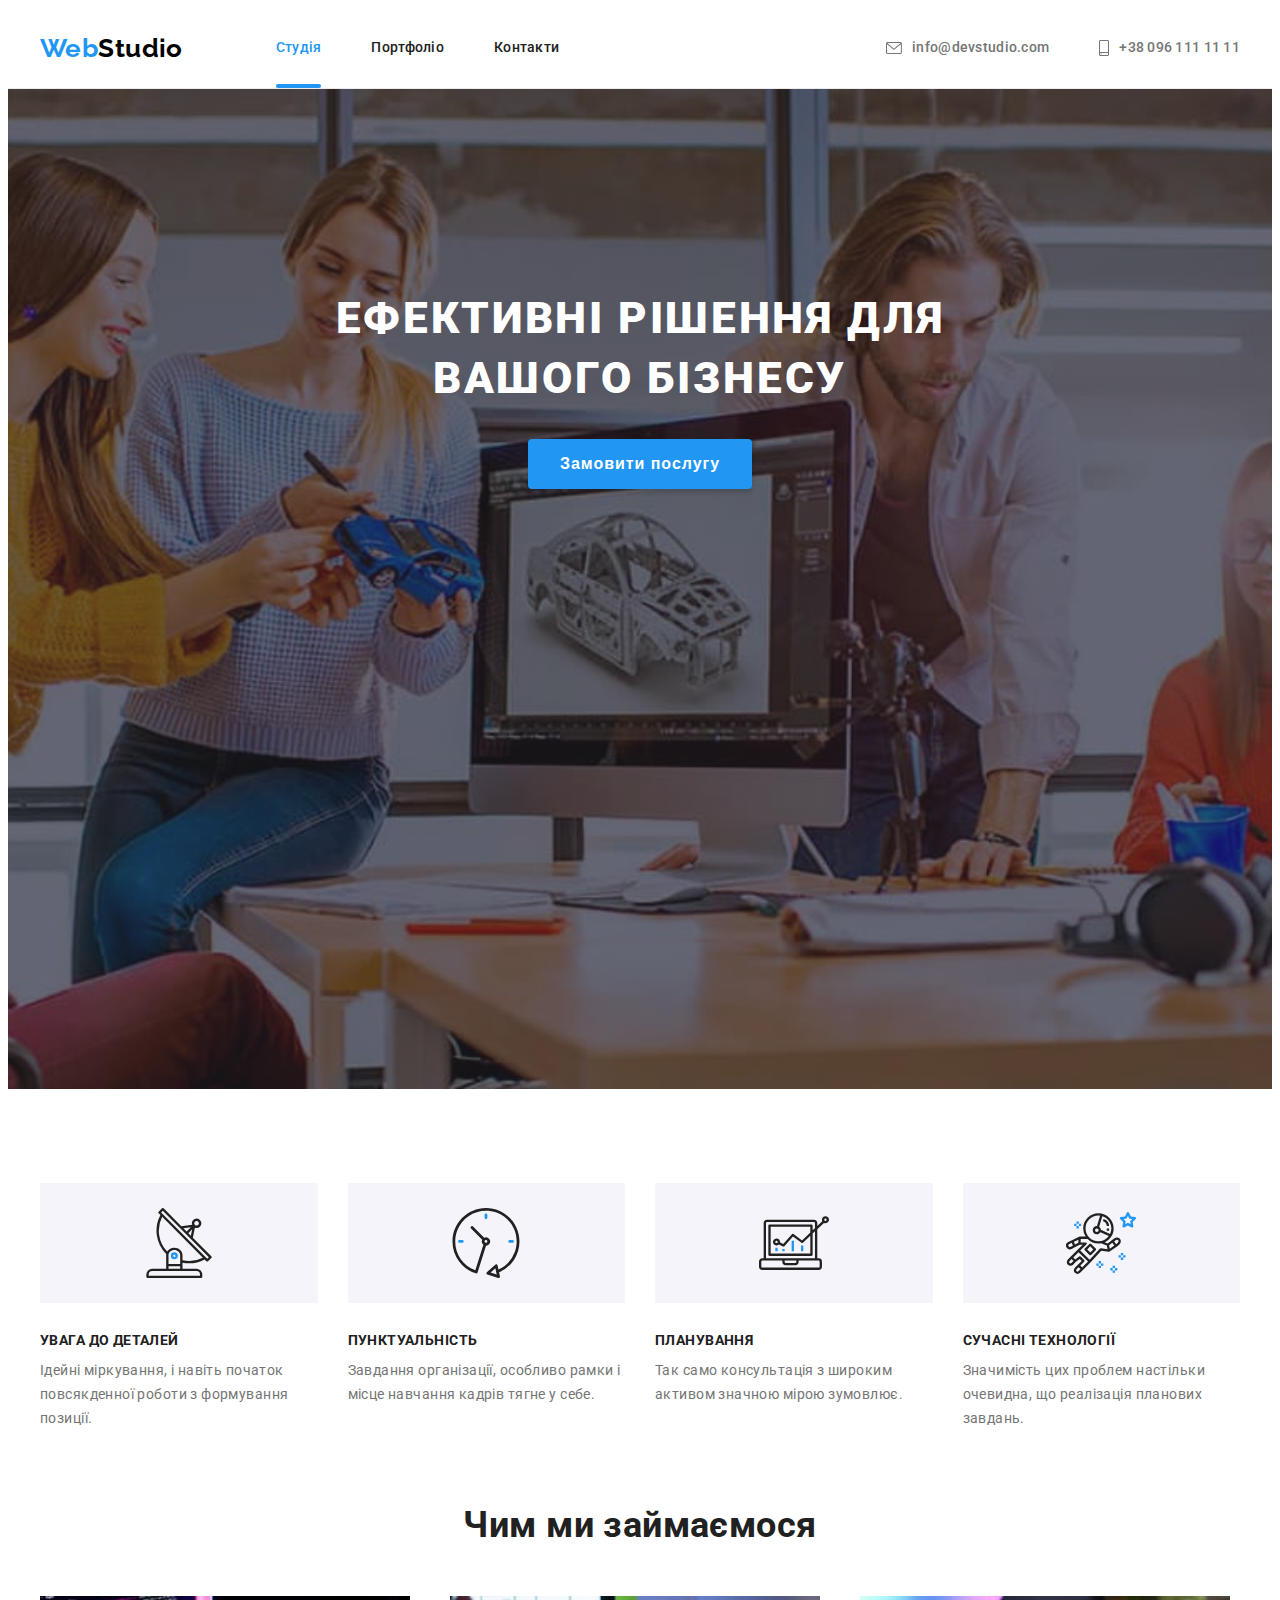
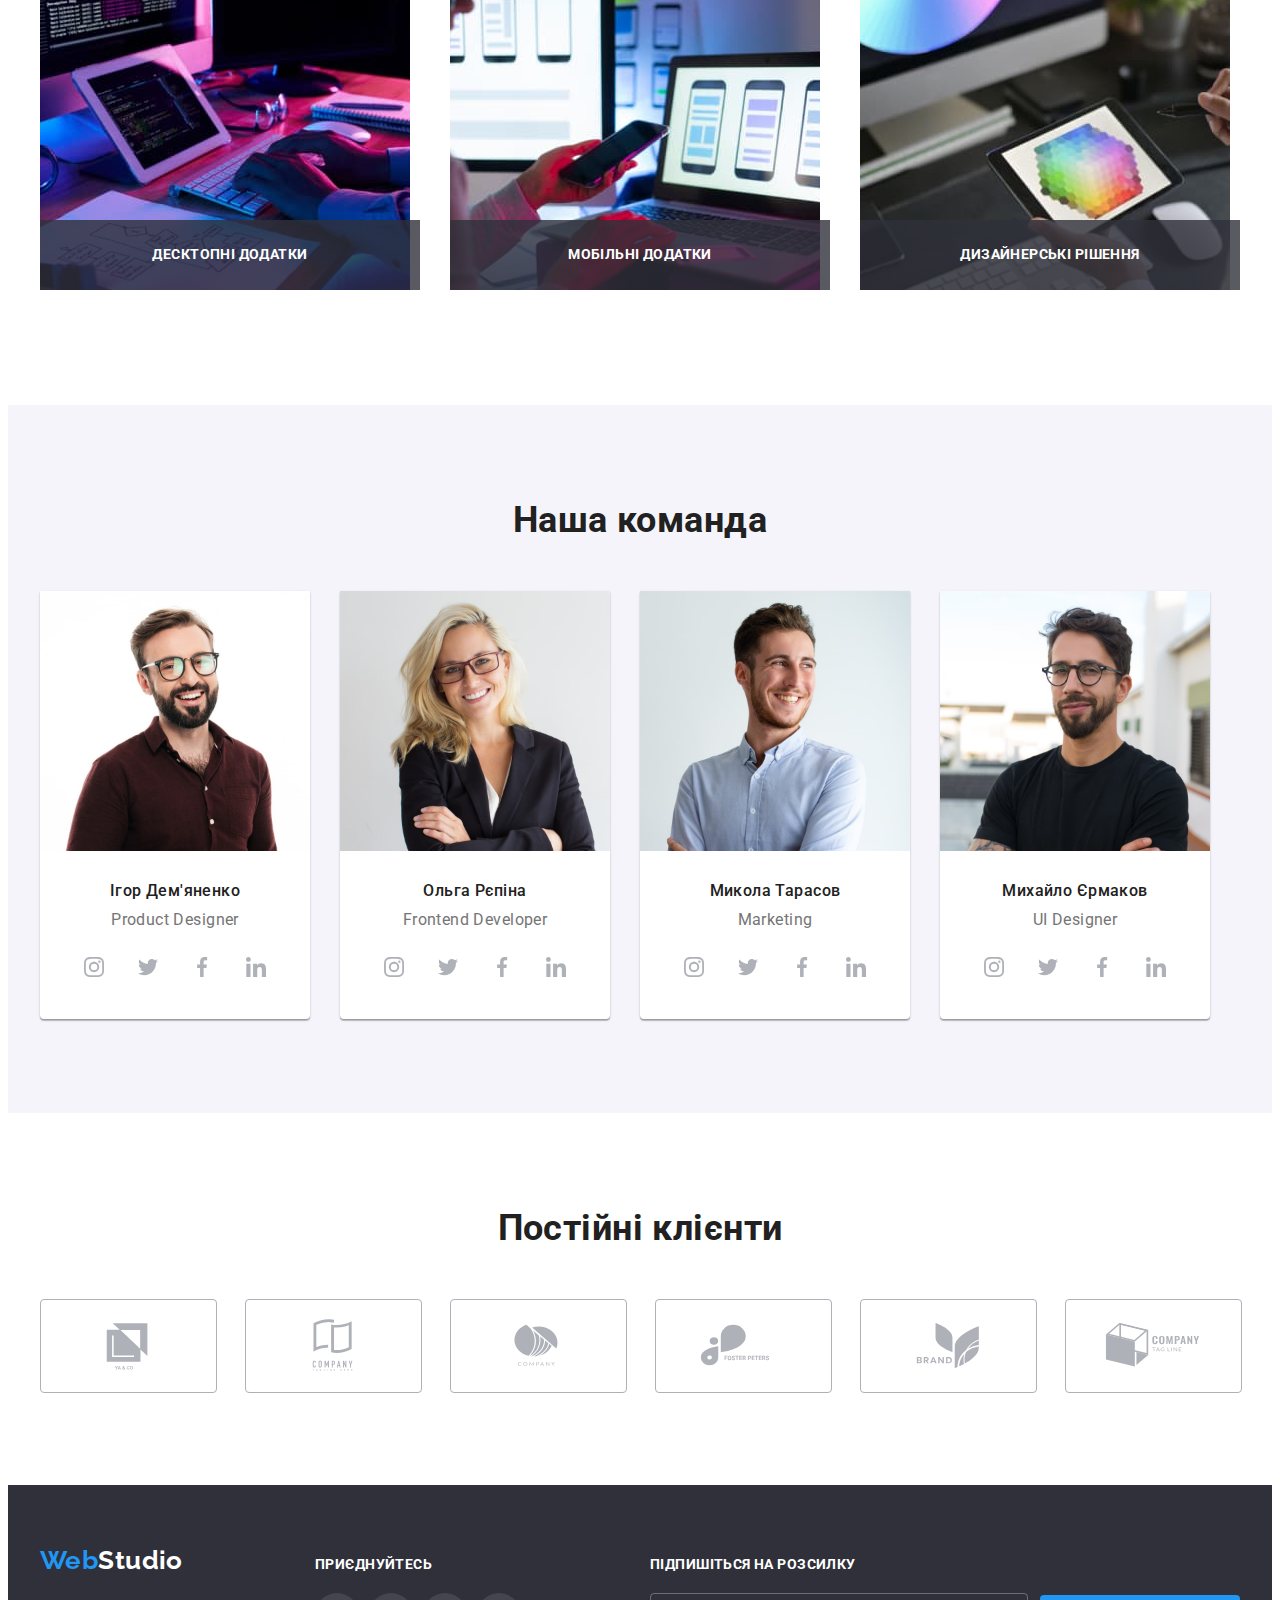
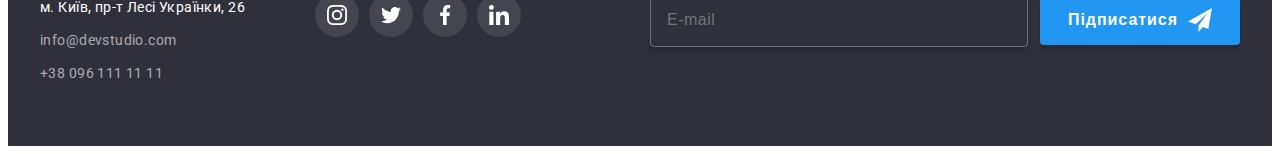
==== commit b31685bc: "correct css" ====
--- a/index.html
+++ b/index.html
@@ -73,7 +73,7 @@
          <!-- hero -->
          <section class="section hero">
             <h1 class="hero-title">Ефективні рішення для вашого бізнесу</h1>
-            <button type="button" class="hero-button" data-modal-open>
+            <button type="button" class="hero-button btn" data-modal-open>
                Замовити послугу
             </button>
          </section>
@@ -592,7 +592,7 @@
                      placeholder="E-mail"
                      class="footer-input"
                   />
-                  <button type="submit" class="subscription-button">
+                  <button type="submit" class="subscription-button btn">
                      Підписатися
                      <svg width="24" height="24">
                         <use href="./images/icons.svg#icon-send"></use>
@@ -657,7 +657,7 @@
                      <a href="#" class="link-agreement">Умови договору</a>
                   </label>
                </div>
-               <button type="submit" class="modal-form-button">
+               <button type="submit" class="modal-form-button btn">
                   Відправити
                </button>
             </form>
--- a/css/styles.css
+++ b/css/styles.css
@@ -221,11 +221,11 @@
    text-transform: uppercase;
 }
 
-.hero-button,
-.modal-form-button,
-.subscription-button {
+.hero-button {
    padding: 10px 32px;
-
+}
+
+.btn {
    background: var(--accent-color);
    box-shadow: 0px 4px 4px rgba(0, 0, 0, 0.15);
    border-radius: 4px;
@@ -236,14 +236,12 @@
    line-height: 1.87;
    text-align: center;
    letter-spacing: 0.06em;
-}
-
-.hero-button:hover,
-.hero-button:focus,
-.hero-button:active,
-.modal-form-button:hover,
-.modal-form-button:focus,
-.modal-form-button:active {
+   transition: color 250ms cubic-bezier(0.4, 0, 0.2, 1);
+}
+
+.btn:hover,
+.btn:focus,
+.btn:active {
    background-color: #188ce8;
 }
 
@@ -757,6 +755,8 @@
    display: flex;
    justify-content: center;
    align-items: center;
+
+   transition: color 250ms cubic-bezier(0.4, 0, 0.2, 1);
 }
 
 .modal-btn:hover,
@@ -831,11 +831,11 @@
    justify-content: center;
    align-items: center;
    gap: 8px;
+
+   position: relative;
 }
 
 .label-agreement {
-   position: relative;
-
    line-height: 1.71;
    color: var(--primary-text-color);
 }
@@ -846,13 +846,15 @@
    border: 2px solid var(--title-text-color);
    border-radius: 2px;
    background-color: transparent;
+
+   position: absolute;
 }
 
 .checkbox-icon {
    position: absolute;
-   top: 0;
-   left: 0;
-   /*    transform: translate(50%, 50%); */
+   top: 50%;
+   left: 50%;
+   transform: translate(-50%, -50%);
    opacity: 0;
 }
 
